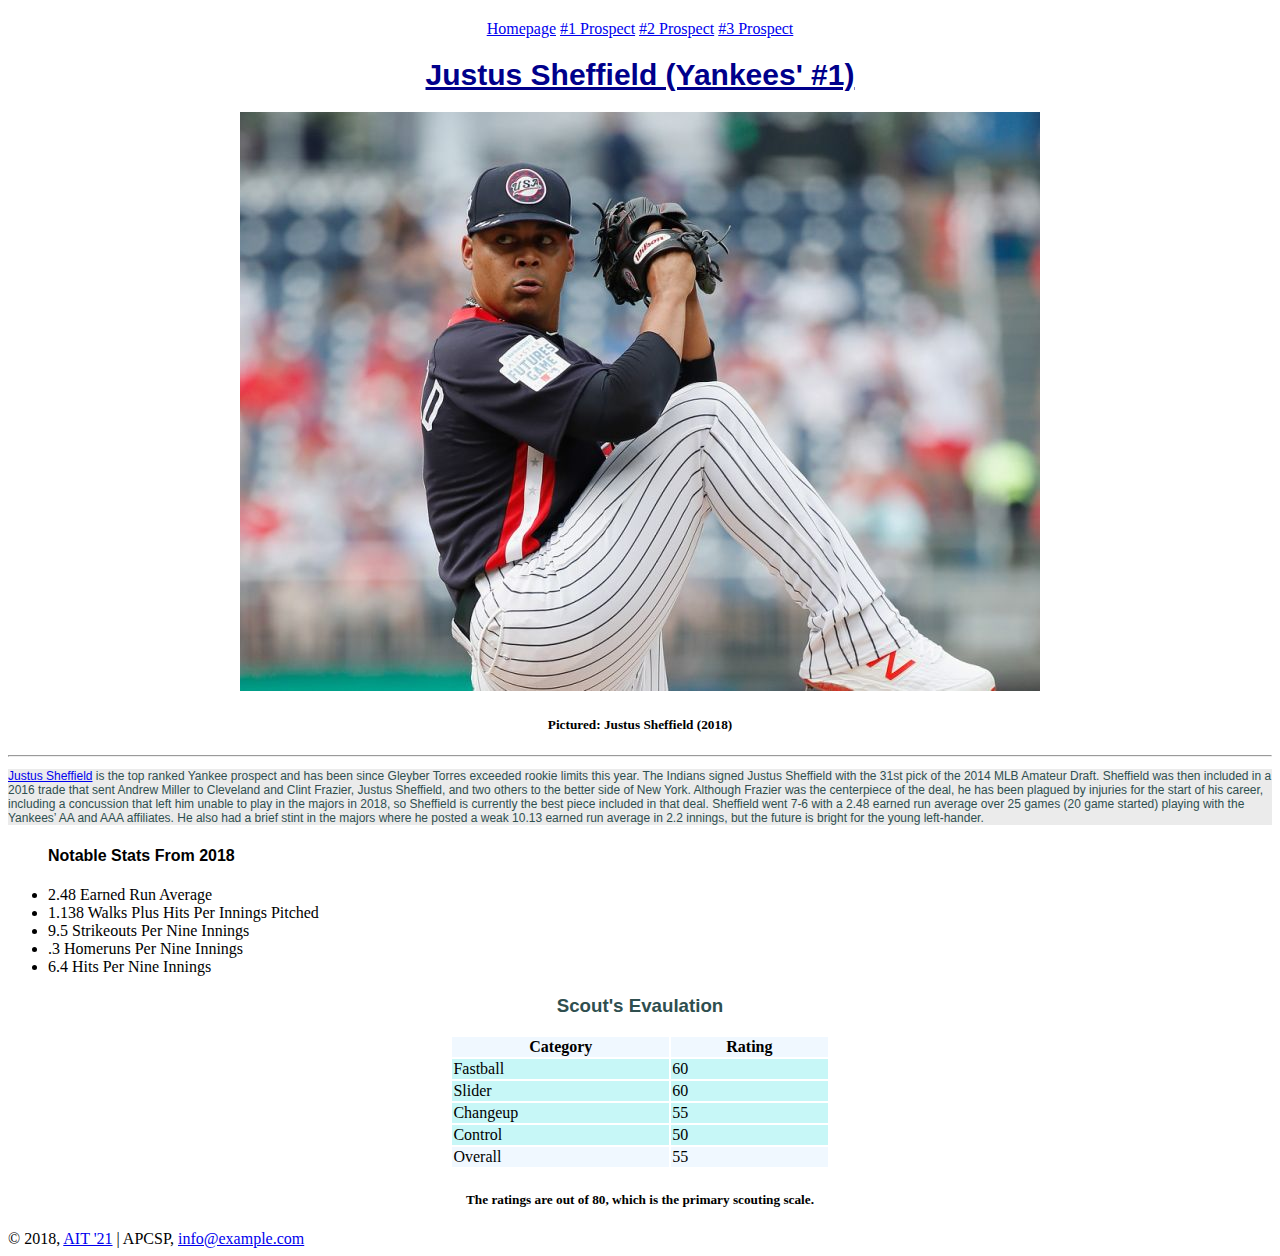
==== mysubtopic1.html @ 7af3ab85 "reconfigured folder structure" ====
<!DOCTYPE html>
<html>
   <head>
       <title>Justus Sheffield Report</title>
       <link rel="stylesheet" type="text/css" href="styles/mycss.css">
   </head>
       <body>
               <center><h2 style="width:30%;color:black;font-family:'Courier New', Courier, monospace"></h3><a href="index.html">Homepage</a>
                 <a href="mysubtopic1.html">     #1 Prospect</a>
                 <a href="mysubtopic2.html">     #2 Prospect</a>
                 <a href="mysubtopic3.html">     #3 Prospect</a>
           </h2></center>
           <div style=color:darkblue><center><h1 style="font-family:'Trebuchet MS', 'Lucida Sans Unicode', 'Lucida Grande', 'Lucida Sans', Arial, sans-serif">Justus Sheffield (Yankees' #1)</h1></center></div>
               <center><img src="images/justus-sheffield.jpg" target="_blank"/></center>
           <center><h5>Pictured: Justus Sheffield (2018)</h5></center>
       <hr/>
       <p>
               <a href="https://www.baseball-reference.com/register/player.fcgi?id=sheffi000jus">Justus Sheffield</a> is the top ranked Yankee prospect and has been since Gleyber Torres exceeded rookie limits this year. The Indians signed Justus Sheffield with the 31st pick of the 2014 MLB Amateur Draft. Sheffield was then included in a 2016 trade that sent Andrew Miller to Cleveland and Clint Frazier, Justus Sheffield, and two others to the better side of New York. Although Frazier was the centerpiece of the deal, he has been plagued by injuries for the start of his career, including a concussion that left him unable to play in the majors in 2018, so Sheffield is currently the best piece included in that deal. Sheffield went 7-6 with a 2.48 earned run average over 25 games (20 game started) playing with the Yankees’ AA and AAA affiliates. He also had a brief stint in the majors where he posted a weak 10.13 earned run average in 2.2 innings, but the future is bright for the young left-hander.
       </p>
       <ul><h4 style="font-family:Helvetica">Notable Stats From 2018</h4>
           <li>2.48 Earned Run Average</li>
           <li>1.138 Walks Plus Hits Per Innings Pitched</li>
           <li>9.5 Strikeouts Per Nine Innings</li>
           <li>.3 Homeruns Per Nine Innings</li>
           <li>6.4 Hits Per Nine Innings</li>
       </ul>
       <center>  <table style=width:30%><h3 style="font-family:-apple-system, BlinkMacSystemFont, 'Segoe UI', Roboto, Oxygen, Ubuntu, Cantarell, 'Open Sans', 'Helvetica Neue', sans-serif;color:darkslategrey">Scout's Evaulation</h3>
               <thead style="background-color:aliceblue">
                 <tr>
                   <th>Category</th>
                   <th>Rating</th>
                 </tr>
               </thead>
               <tbody style="background-color:rgb(199, 247, 247);width:50%">
                 <tr>
                   <td>Fastball</td>
                   <td>60</td>
                 </tr>
                 <tr>
                   <td>Slider</td>
                   <td>60</td>
                 </tr>
                 <tr>
                   <td>Changeup</td>
                   <td>55</td>
                 </tr>
                 <tr>
                   <td>Control</td>
                   <td>50</td>
                 </tr>
               </tbody>
               <tfoot style="background-color:aliceblue">
                 <td>Overall</td>
                       <td>55</td>
               </tfoot>
             </table></center>
             <center><h5>The ratings are out of 80, which is the <a href="https://www.fangraphs.com/blogs/scouting-explained-the-20-80-scouting-scale/"></a>primary scouting scale</a>.</h5></center>
             <footer>
                   © 2018, <a href="https://www.ucvts.tec.nj.us/domain/16#calendar4326/20181006/month">AIT '21</a> | APCSP, <a href="mailto:info@example.com">info@example.com</a>
               </footer>
       </body>
</html>
---- styles/mycss.css ----
<!DOCTYPE css>

html
{
  font-family: sans-serif;
  font-size: 14px;
}

h1
{
  font-size: 30px;
  font-weight: bold;
  text-decoration: underline;
}

p
{
  font-family: Helvetica;
  font-size: 12px;
  background-color: #EBEBEB;
  color: darkslategrey
}

.footer
{
  font-family: fantasy;
  color: darkslategrey;
  font-size: 10px;
}
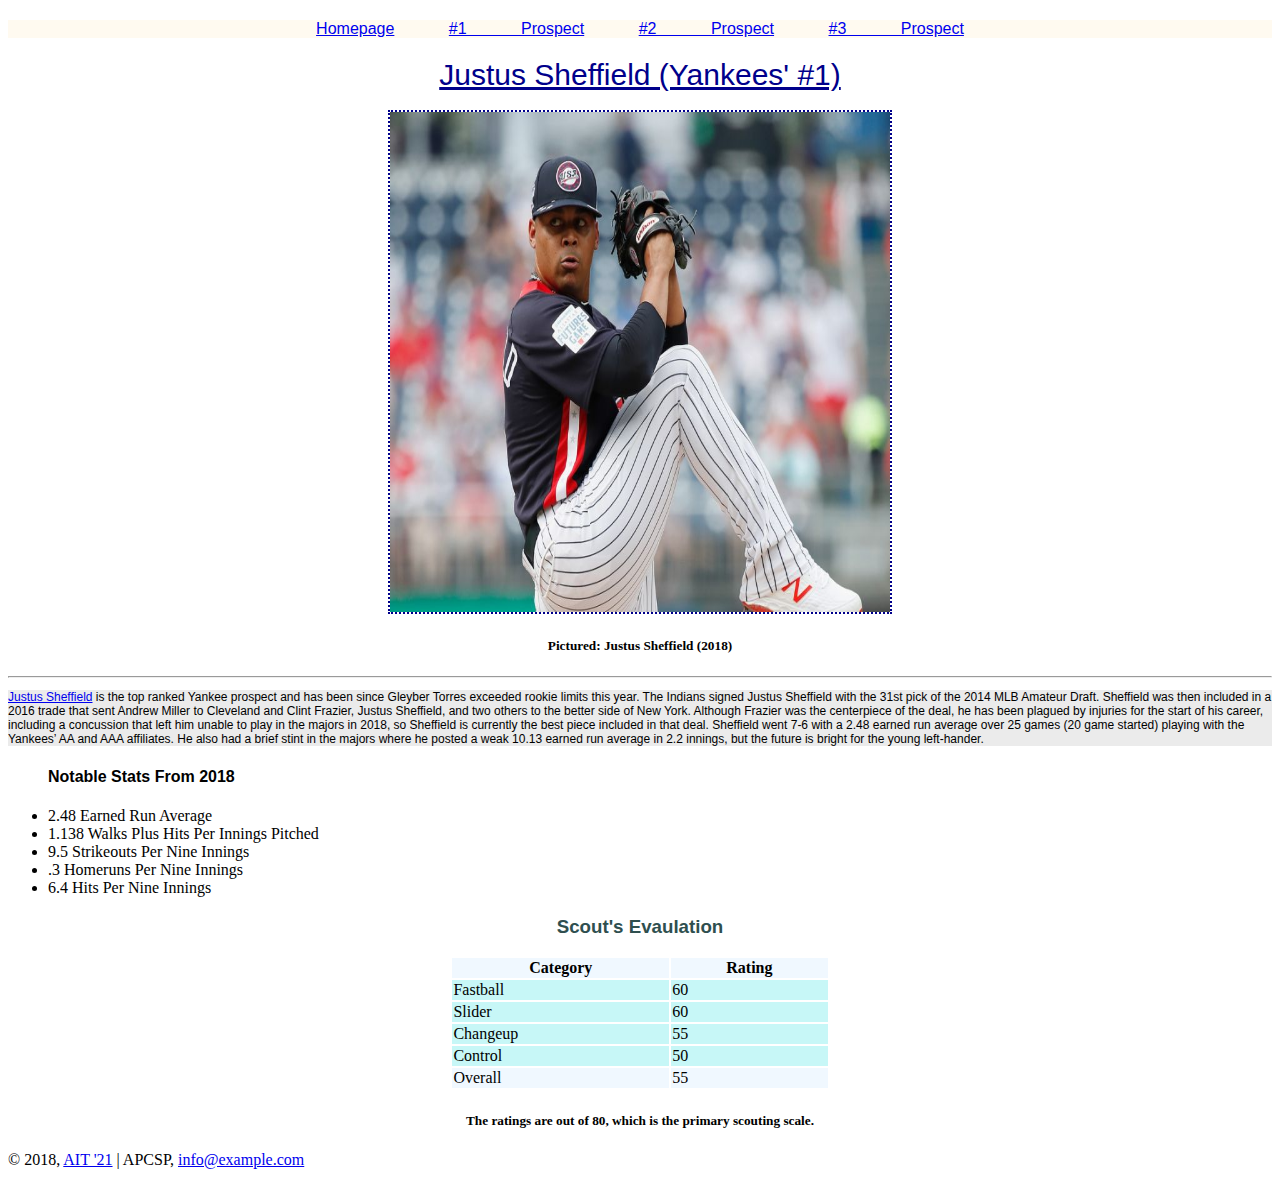
==== commit 2ba7ae9e: "more specifics in css" ====
--- a/mysubtopic1.html
+++ b/mysubtopic1.html
@@ -5,11 +5,13 @@
        <link rel="stylesheet" type="text/css" href="styles/mycss.css">
    </head>
        <body>
+         <div class=navigation>
                <center><h2 style="width:30%;color:black;font-family:'Courier New', Courier, monospace"></h3><a href="index.html">Homepage</a>
                  <a href="mysubtopic1.html">     #1 Prospect</a>
                  <a href="mysubtopic2.html">     #2 Prospect</a>
                  <a href="mysubtopic3.html">     #3 Prospect</a>
            </h2></center>
+         </div>
            <div style=color:darkblue><center><h1 style="font-family:'Trebuchet MS', 'Lucida Sans Unicode', 'Lucida Grande', 'Lucida Sans', Arial, sans-serif">Justus Sheffield (Yankees' #1)</h1></center></div>
                <center><img src="images/justus-sheffield.jpg" target="_blank"/></center>
            <center><h5>Pictured: Justus Sheffield (2018)</h5></center>
--- a/styles/mycss.css
+++ b/styles/mycss.css
@@ -9,7 +9,7 @@
 h1
 {
   font-size: 30px;
-  font-weight: bold;
+  font-weight: 500;
   text-decoration: underline;
 }
 
@@ -19,6 +19,8 @@
   font-size: 12px;
   background-color: #EBEBEB;
   color: darkslategrey
+  position: bottom;
+
 }
 
 .footer
@@ -27,3 +29,20 @@
   color: darkslategrey;
   font-size: 10px;
 }
+
+img
+{
+  outline: 2px dotted darkblue;
+  width: 500px;
+  height: 500px;
+}
+
+.navigation
+{
+  background-color: #FFFAF0;
+  color: #FFFAF0;
+  word-spacing: 50px;
+  outline: 20px #FFFAF0;
+  font-family: sans-serif;
+
+}
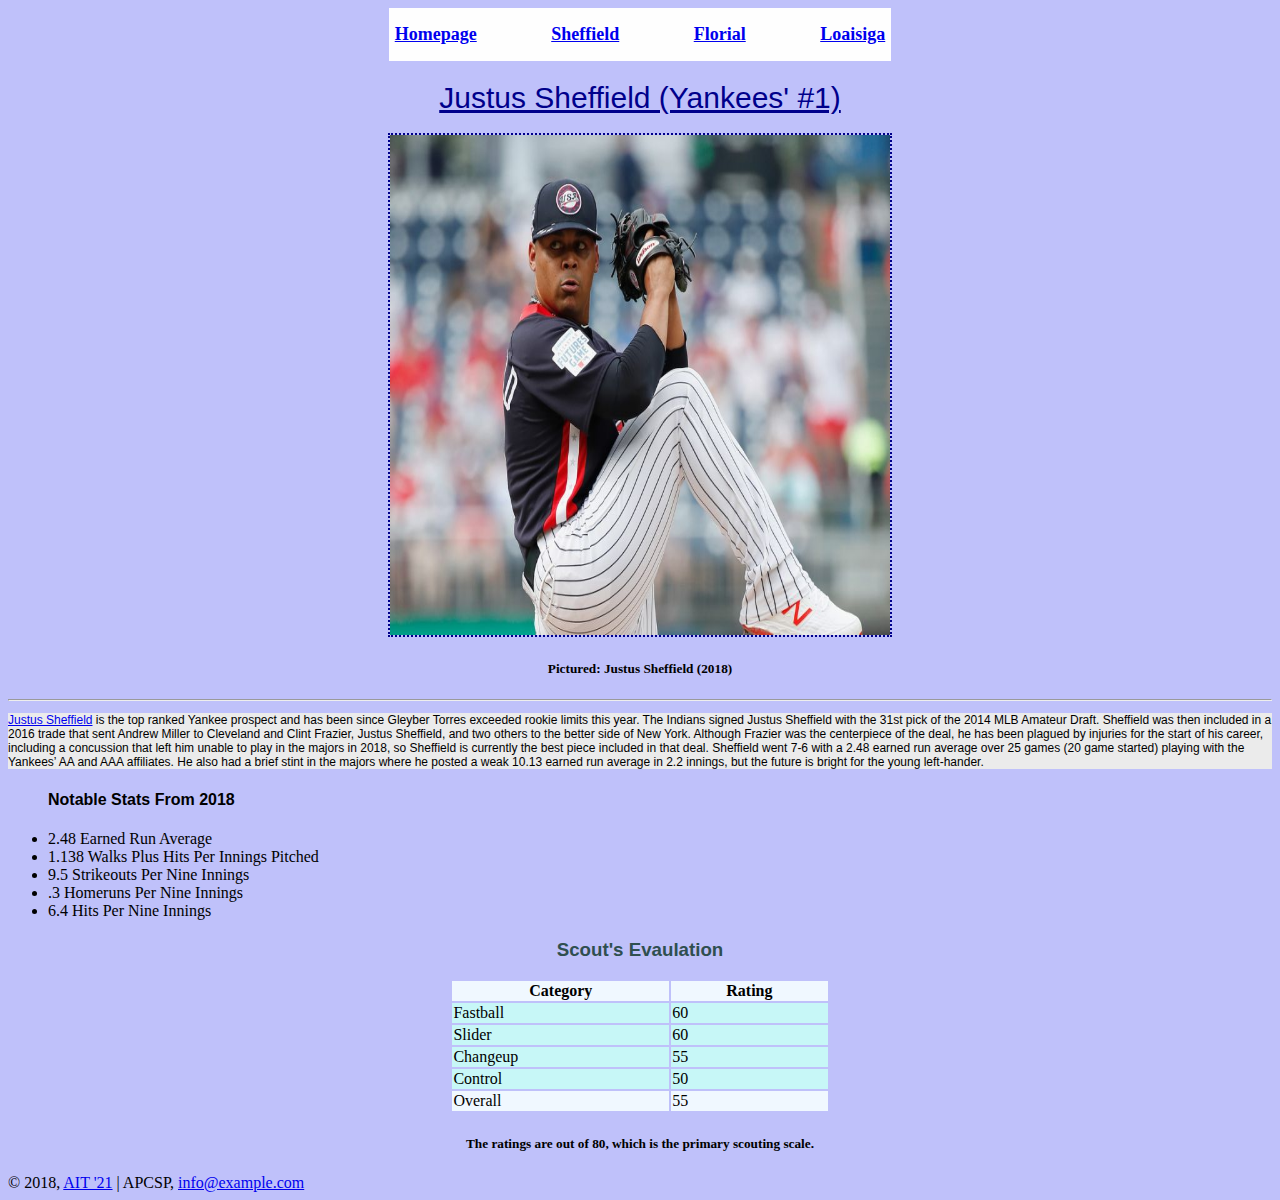
==== commit 91469f0a: "fixed navigation bar" ====
--- a/mysubtopic1.html
+++ b/mysubtopic1.html
@@ -4,13 +4,13 @@
        <title>Justus Sheffield Report</title>
        <link rel="stylesheet" type="text/css" href="styles/mycss.css">
    </head>
-       <body>
+       <body class=page>
          <div class=navigation>
-               <center><h2 style="width:30%;color:black;font-family:'Courier New', Courier, monospace"></h3><a href="index.html">Homepage</a>
-                 <a href="mysubtopic1.html">     #1 Prospect</a>
-                 <a href="mysubtopic2.html">     #2 Prospect</a>
-                 <a href="mysubtopic3.html">     #3 Prospect</a>
-           </h2></center>
+           <center><h2><a href="index.html">Homepage</a>
+             <a href="mysubtopic1.html">Sheffield</a>
+             <a href="mysubtopic2.html">Florial</a>
+             <a href="mysubtopic3.html">Loaisiga</a>
+       </h2></center>
          </div>
            <div style=color:darkblue><center><h1 style="font-family:'Trebuchet MS', 'Lucida Sans Unicode', 'Lucida Grande', 'Lucida Sans', Arial, sans-serif">Justus Sheffield (Yankees' #1)</h1></center></div>
                <center><img src="images/justus-sheffield.jpg" target="_blank"/></center>
--- a/styles/mycss.css
+++ b/styles/mycss.css
@@ -4,6 +4,7 @@
 {
   font-family: sans-serif;
   font-size: 14px;
+  background-color: aliceblue
 }
 
 h1
@@ -19,8 +20,7 @@
   font-size: 12px;
   background-color: #EBEBEB;
   color: darkslategrey
-  position: bottom;
-
+  text-align: center;
 }
 
 .footer
@@ -39,10 +39,23 @@
 
 .navigation
 {
-  background-color: #FFFAF0;
-  color: #FFFAF0;
-  word-spacing: 50px;
-  outline: 20px #FFFAF0;
-  font-family: sans-serif;
+  word-spacing: 70px;
+  background-color: #FEFEFE;
+  padding: 1px;
+  outline: 3px #000000;
+  font: Serif;
+  font-size: 12px;
+  width: 500px;
+  margin: auto;
+}
 
+.second-table
+{
+  background-color: #000000;
+  color: #FEFEFE;
 }
+
+.page
+{
+  background-color: #BFC1FA
+}
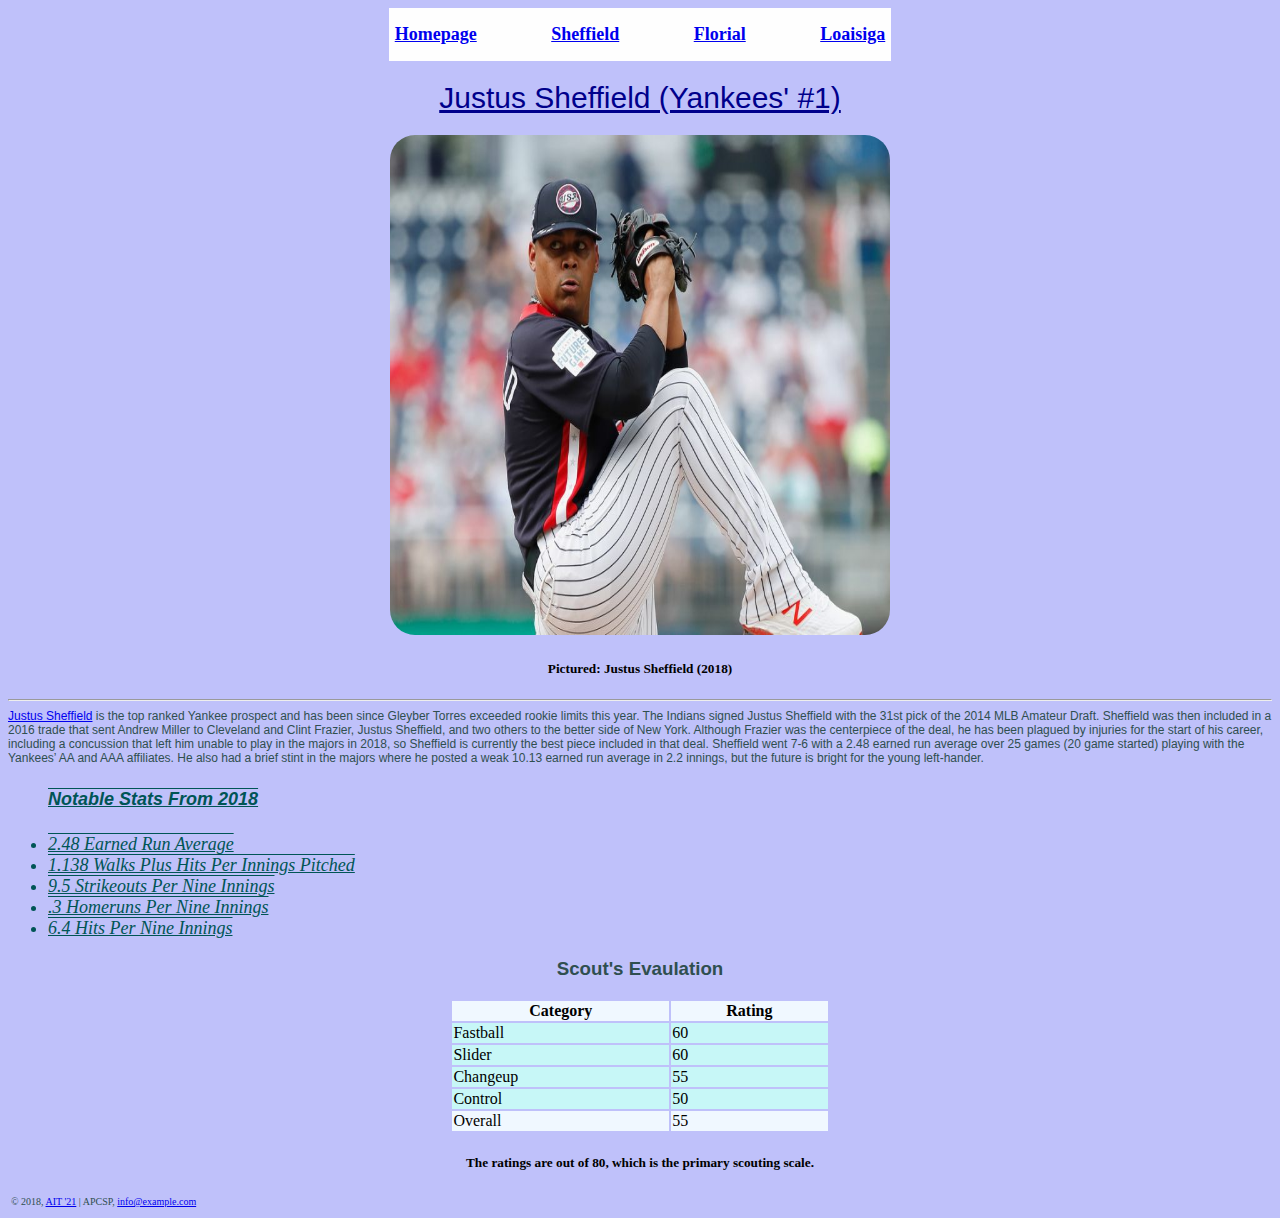
==== commit 944f4fb8: "added minor requirements" ====
--- a/mysubtopic1.html
+++ b/mysubtopic1.html
@@ -19,14 +19,14 @@
        <p>
                <a href="https://www.baseball-reference.com/register/player.fcgi?id=sheffi000jus">Justus Sheffield</a> is the top ranked Yankee prospect and has been since Gleyber Torres exceeded rookie limits this year. The Indians signed Justus Sheffield with the 31st pick of the 2014 MLB Amateur Draft. Sheffield was then included in a 2016 trade that sent Andrew Miller to Cleveland and Clint Frazier, Justus Sheffield, and two others to the better side of New York. Although Frazier was the centerpiece of the deal, he has been plagued by injuries for the start of his career, including a concussion that left him unable to play in the majors in 2018, so Sheffield is currently the best piece included in that deal. Sheffield went 7-6 with a 2.48 earned run average over 25 games (20 game started) playing with the Yankees’ AA and AAA affiliates. He also had a brief stint in the majors where he posted a weak 10.13 earned run average in 2.2 innings, but the future is bright for the young left-hander.
        </p>
-       <ul><h4 style="font-family:Helvetica">Notable Stats From 2018</h4>
+       <ul id="list1"><h4 style="font-family:Helvetica">Notable Stats From 2018</h4>
            <li>2.48 Earned Run Average</li>
            <li>1.138 Walks Plus Hits Per Innings Pitched</li>
            <li>9.5 Strikeouts Per Nine Innings</li>
            <li>.3 Homeruns Per Nine Innings</li>
            <li>6.4 Hits Per Nine Innings</li>
        </ul>
-       <center>  <table style=width:30%><h3 style="font-family:-apple-system, BlinkMacSystemFont, 'Segoe UI', Roboto, Oxygen, Ubuntu, Cantarell, 'Open Sans', 'Helvetica Neue', sans-serif;color:darkslategrey">Scout's Evaulation</h3>
+       <center>  <table class=tables style=width:30%><h3 style="font-family:-apple-system, BlinkMacSystemFont, 'Segoe UI', Roboto, Oxygen, Ubuntu, Cantarell, 'Open Sans', 'Helvetica Neue', sans-serif;color:darkslategrey">Scout's Evaulation</h3>
                <thead style="background-color:aliceblue">
                  <tr>
                    <th>Category</th>
@@ -57,8 +57,10 @@
                </tfoot>
              </table></center>
              <center><h5>The ratings are out of 80, which is the <a href="https://www.fangraphs.com/blogs/scouting-explained-the-20-80-scouting-scale/"></a>primary scouting scale</a>.</h5></center>
-             <footer>
+             <div class=footer>
+               <footer>
                    © 2018, <a href="https://www.ucvts.tec.nj.us/domain/16#calendar4326/20181006/month">AIT '21</a> | APCSP, <a href="mailto:info@example.com">info@example.com</a>
                </footer>
-       </body>
-</html>
+             </div>
+            </body>
+            </html>
--- a/styles/mycss.css
+++ b/styles/mycss.css
@@ -18,9 +18,8 @@
 {
   font-family: Helvetica;
   font-size: 12px;
-  background-color: #EBEBEB;
-  color: darkslategrey
-  text-align: center;
+  color: darkslategrey;
+  margin: auto;
 }
 
 .footer
@@ -28,13 +27,15 @@
   font-family: fantasy;
   color: darkslategrey;
   font-size: 10px;
+  margin: auto;
+  padding: 3px;
 }
 
 img
 {
-  outline: 2px dotted darkblue;
   width: 500px;
   height: 500px;
+  border-radius: 25px;
 }
 
 .navigation
@@ -43,19 +44,55 @@
   background-color: #FEFEFE;
   padding: 1px;
   outline: 3px #000000;
-  font: Serif;
+  font: impact;
   font-size: 12px;
   width: 500px;
   margin: auto;
 }
 
-.second-table
+.tables
 {
-  background-color: #000000;
-  color: #FEFEFE;
+  outline: 5px;
+  width: 500px;
+  margin: auto;
 }
 
 .page
 {
   background-color: #BFC1FA
 }
+
+#list1
+{
+  color: #005555;
+  outline: red;
+  font-style: italic;
+  font: Arial;
+  font-size: 18px;
+  text-decoration: underline overline;
+}
+
+#list2
+{
+  color: #000055;
+  outline: green;
+  font-style: italic;
+  font: Arial;
+  font-size: 18px;
+  text-decoration: underline overline;
+}
+
+#list3
+{
+  color: #550000;
+  outline: darkblue;
+  font-style: italic;
+  font: Arial;
+  font-size: 18px;
+  text-decoration: underline overline;
+}
+
+a:hover
+{
+  background-color: yellow;
+}
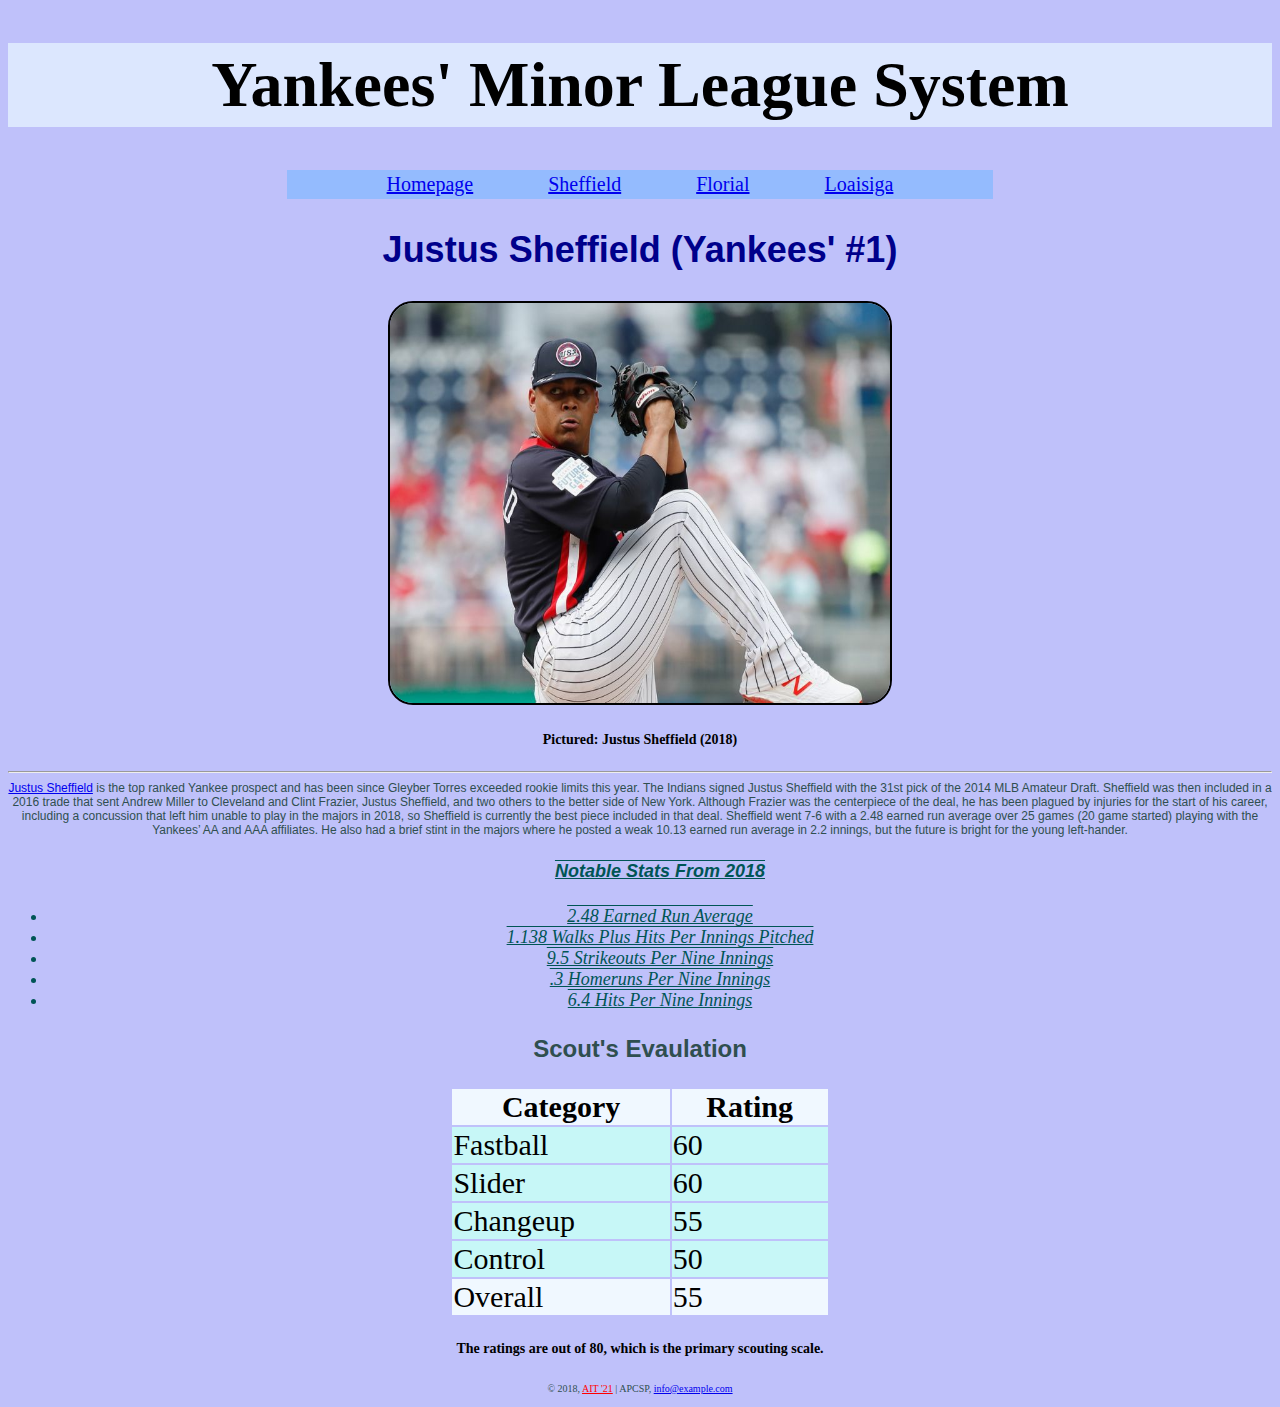
==== commit 44c9a49b: "added title, edited navigation" ====
--- a/mysubtopic1.html
+++ b/mysubtopic1.html
@@ -5,14 +5,15 @@
        <link rel="stylesheet" type="text/css" href="styles/mycss.css">
    </head>
        <body class=page>
+         <center><h1>Yankees' Minor League System</h1><center>
          <div class=navigation>
-           <center><h2><a href="index.html">Homepage</a>
+           <center><a href="index.html">Homepage</a>
              <a href="mysubtopic1.html">Sheffield</a>
              <a href="mysubtopic2.html">Florial</a>
              <a href="mysubtopic3.html">Loaisiga</a>
-       </h2></center>
+       </center>
          </div>
-           <div style=color:darkblue><center><h1 style="font-family:'Trebuchet MS', 'Lucida Sans Unicode', 'Lucida Grande', 'Lucida Sans', Arial, sans-serif">Justus Sheffield (Yankees' #1)</h1></center></div>
+           <div style=color:darkblue><center><h2 style="font-family:'Trebuchet MS', 'Lucida Sans Unicode', 'Lucida Grande', 'Lucida Sans', Arial, sans-serif">Justus Sheffield (Yankees' #1)</h2></center></div>
                <center><img src="images/justus-sheffield.jpg" target="_blank"/></center>
            <center><h5>Pictured: Justus Sheffield (2018)</h5></center>
        <hr/>
--- a/styles/mycss.css
+++ b/styles/mycss.css
@@ -1,7 +1,6 @@
 <!DOCTYPE css>
 
-html
-{
+* {
   font-family: sans-serif;
   font-size: 14px;
   background-color: aliceblue
@@ -9,9 +8,38 @@
 
 h1
 {
-  font-size: 30px;
+  font-size: 64px;
   font-weight: 500;
-  text-decoration: underline;
+  padding: 5px;
+  color: black;
+  font: impact;
+  font-weight: 900;
+  background-color: #DCE7FE;
+}
+
+h2
+{
+  font-size: 36px;
+}
+
+h3
+{
+  font-size: 24px;
+}
+
+h4
+{
+  font-size: 18px;
+}
+
+h5
+{
+  font-size: 14px;
+}
+
+h6
+{
+   font-size: 11px;
 }
 
 p
@@ -27,26 +55,27 @@
   font-family: fantasy;
   color: darkslategrey;
   font-size: 10px;
-  margin: auto;
+  margin: 10px;
   padding: 3px;
 }
 
 img
 {
   width: 500px;
-  height: 500px;
+  height: 400px;
   border-radius: 25px;
+  border: 2px solid;
 }
 
 .navigation
 {
   word-spacing: 70px;
-  background-color: #FEFEFE;
-  padding: 1px;
+  background-color: #94BBFE;
+  padding: 3px;
   outline: 3px #000000;
   font: impact;
-  font-size: 12px;
-  width: 500px;
+  font-size: 20px;
+  width: 700px;
   margin: auto;
 }
 
@@ -55,6 +84,7 @@
   outline: 5px;
   width: 500px;
   margin: auto;
+  font-size: 30px;
 }
 
 .page
@@ -69,6 +99,7 @@
   font-style: italic;
   font: Arial;
   font-size: 18px;
+  font-weight:400;
   text-decoration: underline overline;
 }
 
@@ -79,6 +110,7 @@
   font-style: italic;
   font: Arial;
   font-size: 18px;
+  font-weight:400;
   text-decoration: underline overline;
 }
 
@@ -89,10 +121,67 @@
   font-style: italic;
   font: Arial;
   font-size: 18px;
+  font-weight:400;
   text-decoration: underline overline;
+}
+
+#list-home
+{
+  color: black;
+  outline: black;
+  font-style: bold;
+  font: Sans;
+  font-size: 20px;
+  font-weight:400;
+  text-decoration: underline;
 }
 
 a:hover
 {
   background-color: yellow;
 }
+
+a[href*="baseballreference"]
+{
+  color: cyan;
+}
+
+a[href*="mlb"]
+{
+  color: darkblue;
+}
+
+a[href*="ucvts"]
+{
+  color: red;
+}
+
+html + body
+{
+  font: inherit;
+}
+
+body + h1
+{
+  font-size: 32px;
+}
+
+div + p
+{
+  font-weight: 300;
+}
+
+p*="Justus Sheffield":hover
+{
+  background-color: green;
+}
+
+p*="Estevan Florial":hover
+{
+  background-color: blue;
+}
+
+p*="Jonathan Loaisiga":hover
+{
+  background-color: red;
+}
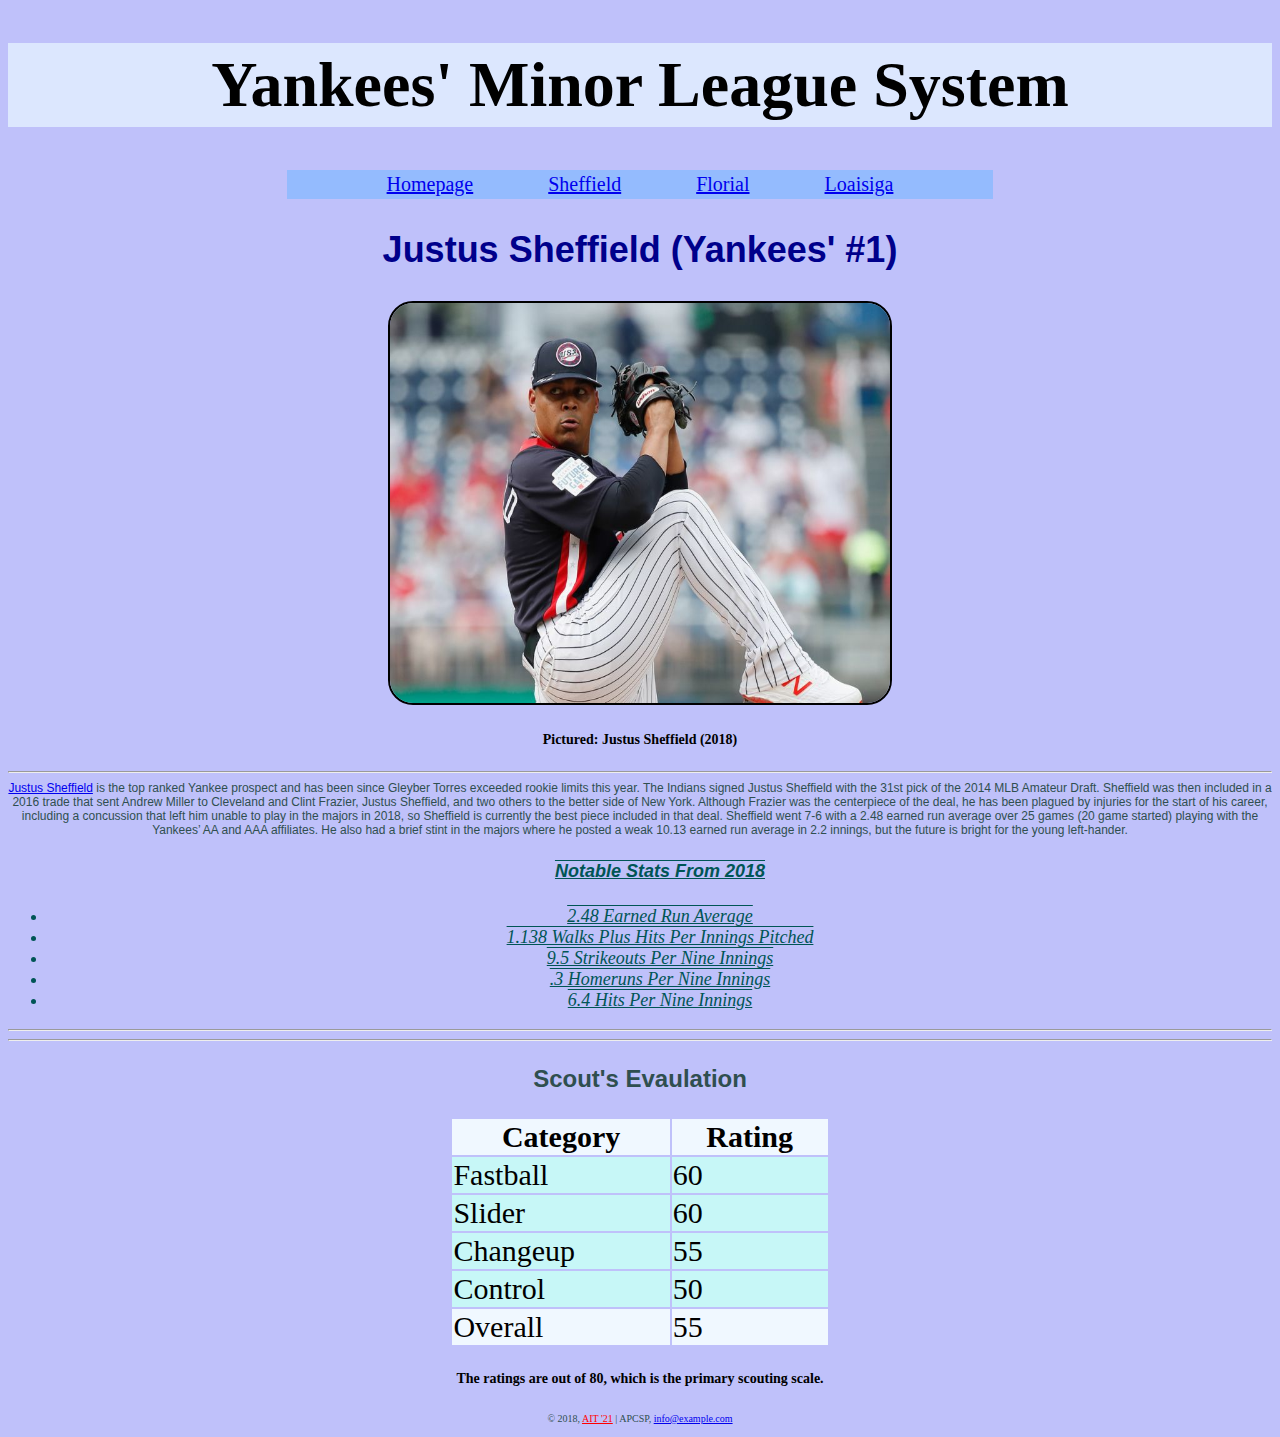
==== commit d14704cd: "added <hr/>s after tables" ====
--- a/mysubtopic1.html
+++ b/mysubtopic1.html
@@ -27,6 +27,8 @@
            <li>.3 Homeruns Per Nine Innings</li>
            <li>6.4 Hits Per Nine Innings</li>
        </ul>
+       <hr/>
+       <hr/>
        <center>  <table class=tables style=width:30%><h3 style="font-family:-apple-system, BlinkMacSystemFont, 'Segoe UI', Roboto, Oxygen, Ubuntu, Cantarell, 'Open Sans', 'Helvetica Neue', sans-serif;color:darkslategrey">Scout's Evaulation</h3>
                <thead style="background-color:aliceblue">
                  <tr>
--- a/styles/mycss.css
+++ b/styles/mycss.css
@@ -3,7 +3,8 @@
 * {
   font-family: sans-serif;
   font-size: 14px;
-  background-color: aliceblue
+  background-color: aliceblue;
+  margin: auto;
 }
 
 h1
